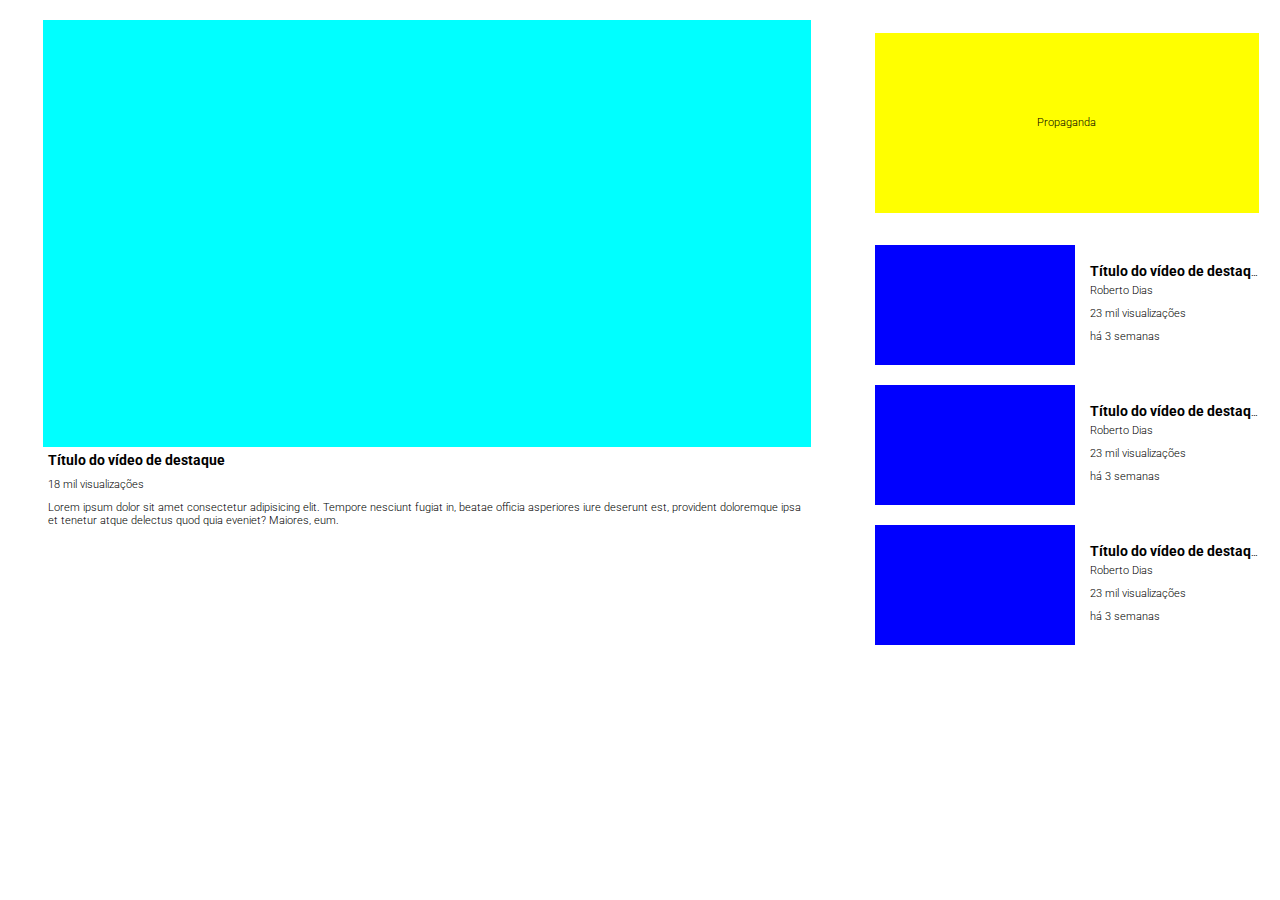
==== desafio3-LayoutYoutube/index.html @ 2af40ca6 "commit desafio 3 layout youtube" ====
<!DOCTYPE html>
<html lang="pt-BR">

<head>
  <meta charset="UTF-8">
  <meta http-equiv="X-UA-Compatible" content="IE=edge">
  <meta name="viewport" content="width=device-width, initial-scale=1.0">
  <link rel="preconnect" href="https://fonts.googleapis.com">
  <link rel="preconnect" href="https://fonts.gstatic.com" crossorigin>
  <link href="https://fonts.googleapis.com/css2?family=Roboto:wght@300;700&display=swap" rel="stylesheet">
  <link rel="stylesheet" href="./src/css/reset.css">
  <link rel="stylesheet" href="./src/css/style.css">
  <title>Layout Youtube</title>
</head>

<body>
  <main>
    <section class="video-principal">
      <div class="videoDestaque"></div>
      <div class="informacoes">
        <h1>Título do vídeo de destaque</h1>
        <p>18 mil visualizações</p>
        <p>Lorem ipsum dolor sit amet consectetur adipisicing elit. Tempore nesciunt fugiat in, beatae officia
          asperiores iure deserunt est, provident doloremque ipsa et tenetur atque delectus quod quia eveniet? Maiores,
          eum.</p>
      </div>
    </section>

    <section class="propaganda">
      <div class="box-propaganda">
        <p>Propaganda</p>
      </div>
    </section>

    <section class="section-video video-secudario1">
      <div class="box-videoInformation">
        <div class="video"></div>
        <div class="information">
          <h1>Título do vídeo de destaque</h1>
          <p>Roberto Dias</p>
          <p>23 mil visualizações</p>
          <p>há 3 semanas</p>
        </div>
      </div>
    </section>

    <section class="section-video video-secudario2">
      <div class="box-videoInformation">
        <div class="video"></div>
        <div class="information">
          <h1>Título do vídeo de destaque</h1>
          <p>Roberto Dias</p>
          <p>23 mil visualizações</p>
          <p>há 3 semanas</p>
        </div>
      </div>
    </section>

    <section class="section-video video-secudario3">
      <div class="box-videoInformation">
        <div class="video"></div>
        <div class="information">
          <h1>Título do vídeo de destaque</h1>
          <p>Roberto Dias</p>
          <p>23 mil visualizações</p>
          <p>há 3 semanas</p>
        </div>
      </div>
    </section>
  </main>
</body>

</html>
---- desafio3-LayoutYoutube/src/css/style.css ----
main {
  display: grid;
  flex-wrap: wrap;
  grid-template-columns: repeat(3, 1fr);
  grid-template-areas: 'principal principal propaganda'
                       'principal principal secundario1'
                       'principal principal secundario2'
                       'principal principal secundario3';
}

.video-principal {
  grid-area: principal;
  width: 100%;
  display: flex;
  flex-direction: column;
  align-items: center;
}

.video-principal .videoDestaque {
  width: 90%;
  background-color: aqua;
  margin-top: 20px;
  padding-bottom: 50%;
}

.video-principal .informacoes {
  width: 90%;
}

.propaganda {
  grid-area: propaganda;
  width: 100%;
  height: 25vh;
  display: flex;
  justify-content: center;
  align-items: center;
}

.propaganda .box-propaganda{
  width: 90%;
  height: 80%;
  display: flex;
  justify-content: center;
  align-items: center;
  background-color: yellow;
  margin-top: 20px;
}

.section-video {
  width: 100%;
  display: flex;
  justify-content: center;
  align-items: center;
  margin-top: 20px;
}

.box-videoInformation {
  width: 90%;
  display: flex;
  justify-content: flex-start;
  align-items: center;
}

.information {
  margin-left: 10px;
  white-space: nowrap;
  overflow: hidden;
  text-overflow: ellipsis;
}

.information h1 {
  display: inline;
}

.video {
  min-width: 200px;
  min-height: 120px;
  background-color: blue;
}

.video-secudario1 {
  grid-area: secundario1;
}

.video-secudario2 {
  grid-area: secundario2;
}

.video-secudario3 {
  grid-area: secundario3;
}

@media(max-width: 1015px) {

  main {
    grid-template-columns: 1fr;
    grid-template-areas: 'principal'
                         'propaganda'
                         'secundario1'
                         'secundario2'
                         'secundario3';
  }

}
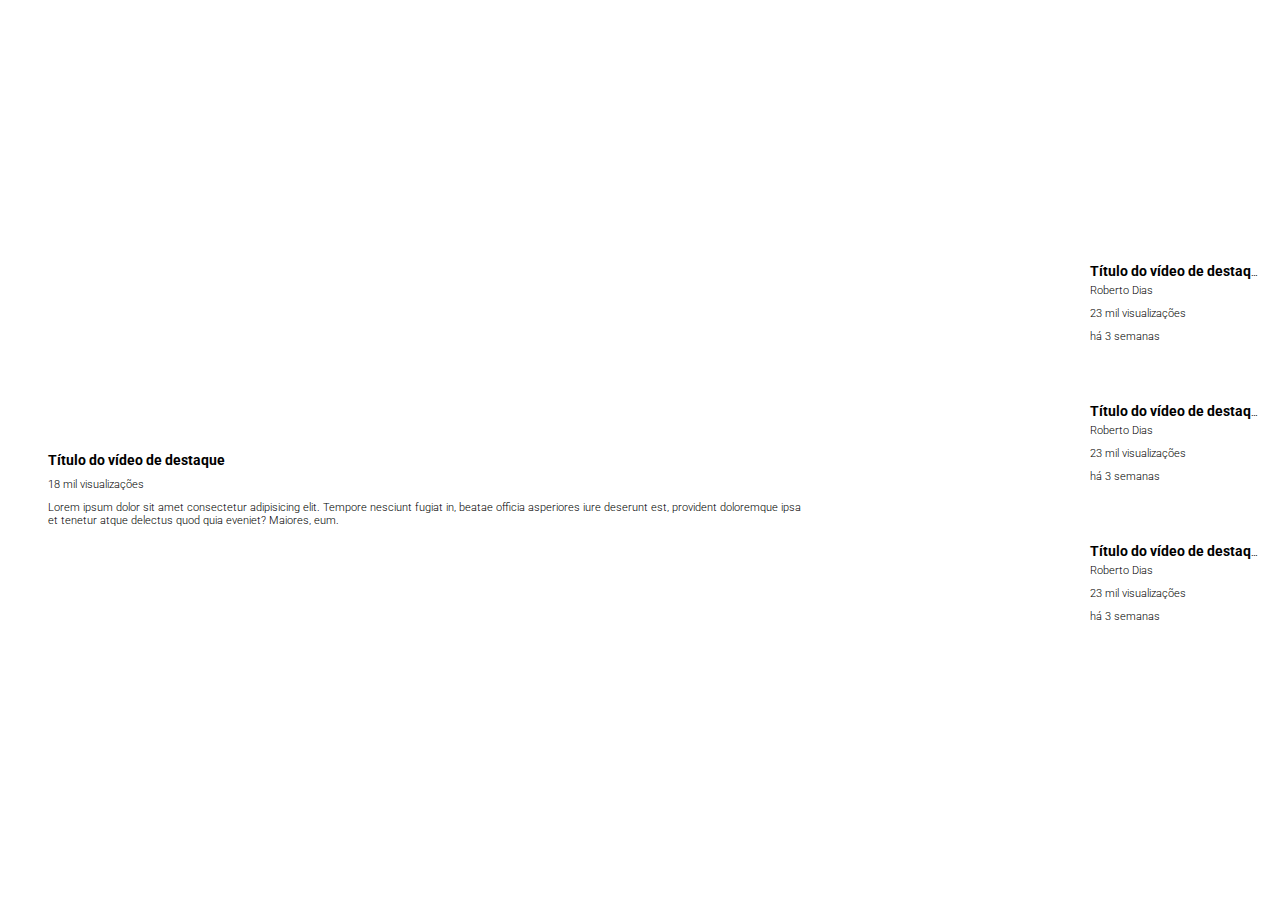
==== commit cd03b544: "inclusao do placeholder.com" ====
--- a/desafio3-LayoutYoutube/index.html
+++ b/desafio3-LayoutYoutube/index.html
@@ -28,7 +28,6 @@
 
     <section class="propaganda">
       <div class="box-propaganda">
-        <p>Propaganda</p>
       </div>
     </section>
 
--- a/desafio3-LayoutYoutube/src/css/style.css
+++ b/desafio3-LayoutYoutube/src/css/style.css
@@ -18,7 +18,8 @@
 
 .video-principal .videoDestaque {
   width: 90%;
-  background-color: aqua;
+  background: url('https://via.placeholder.com/700x400/0000FF/808080/?text=Video Principal') center center no-repeat;
+  background-size: cover;
   margin-top: 20px;
   padding-bottom: 50%;
 }
@@ -42,7 +43,8 @@
   display: flex;
   justify-content: center;
   align-items: center;
-  background-color: yellow;
+  background: url('https://via.placeholder.com/200x120/FFFF00/000000/?text=Propaganda') center center no-repeat;
+  background-size: cover;
   margin-top: 20px;
 }
 
@@ -75,7 +77,8 @@
 .video {
   min-width: 200px;
   min-height: 120px;
-  background-color: blue;
+  background: url('https://via.placeholder.com/200x120/FF0000/FFFFFF/?text=Video Destaque') center center no-repeat;
+  background-size: cover;
 }
 
 .video-secudario1 {
